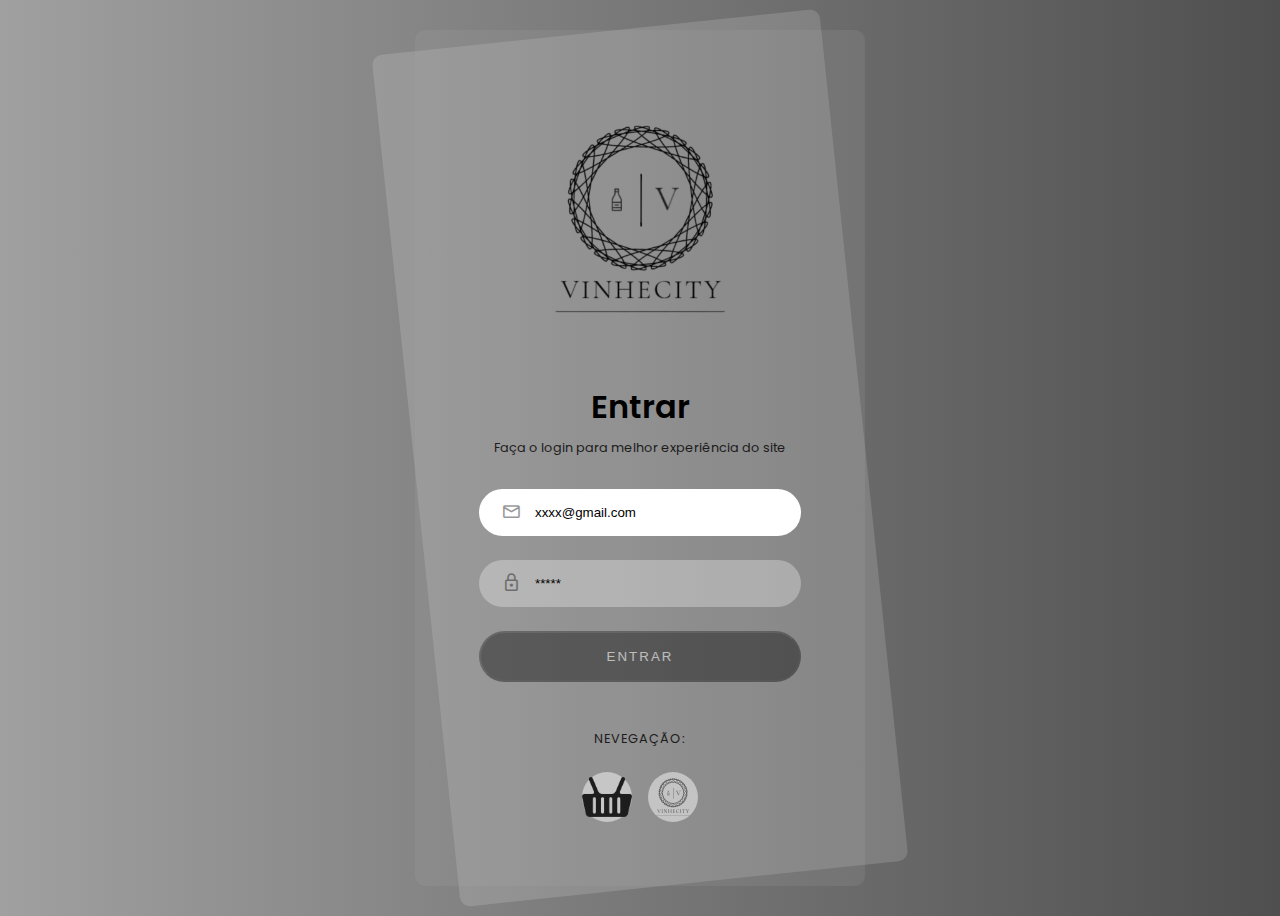
==== contato.html @ a61a2398 "contato finalizado" ====
<!DOCTYPE html>
<html lang="pt-br">

<head>
    <meta charset="UTF-8">
    <meta http-equiv="X-UA-Compatible" content="IE=edge">
    <meta name="viewport" content="width=device-width, initial-scale=1.0">
    <link rel="stylesheet" href="/ctt.css"/>
    <link rel="stylesheet" href="https://fonts.googleapis.com/css2?family=Material+Symbols+Rounded:opsz,wght,FILL,GRAD@48,600,0,0" />
    <title>Página de login</title>
</head>
<body>

    <div class="login-card-container">
        <div class="login-card">
            <div class="login-card-logo">
                <img src="/Imagens/logooo.jpg" alt="logo">
            </div>
            <div class="login-card-header">
                <h1>Entrar</h1>
                <div>Faça o login para melhor experiência do site</div>
            </div>
            <form class="login-card-form">
                <div class="form-item">
                    <span class="form-item-icon material-symbols-rounded">mail</span>
                    <input type="text" placeholder="xxxx@gmail.com" id="emailForm" 
                    onchange="validateFields()" autofocus required>
                </div>
                <div class="form-item">
                    <span class="form-item-icon material-symbols-rounded">lock</span>
                    <input type="password" placeholder="*****" id="passwordForm"
                     onchange="validateFields()" required>
                </div>
                <button type="button" id="entrar" disabled="true" onclick="home()">Entrar</button>
            </form>

        <div class="login-card-social">
            <div>Nevegação:</div>
            <div class="login-card-social-btns">
                <a href="./Páginas/produtos.html">
                    <img src="./Imagens/cesta-removebg-preview.png" alt="produtos">
                </a>
                <a href="./Páginas/Sobrenos.html">
                    <img src="./Imagens/logooo.jpg" alt="sobre nós">
                </a>
            </div>
        </div>
    </div>
    <script src="/contato.js"></script>
</body>

</html>
---- ctt.css ----
@import url("reset.css");

@import url('https://fonts.googleapis.com/css2?family=Poppins:wght@400;600&display=swap');


body {
    font-family: 'Poppins', sans-serif;
    min-height: 100vh;
    background: linear-gradient(to right, rgb(160, 160, 160),rgb(80, 79, 79));
    display: flex;
    justify-content: center;
    align-items: center;
}


.login-card {
    width: 450px;
    background: rgba(175, 175, 175, .15);
    padding: 4rem;
    border-radius: 10px;
    position: relative;
}

.login-card::before {
    content: '';
    position: absolute;
    inset: 0;
    background: rgba(255, 255, 255, .15);
    transform: rotate(-6deg);
    border-radius: 10px;
    z-index: -1;
}

.login-card-logo {
    margin-bottom: 2rem;
}

.login-card-logo img {
    width: 250px;
}

.login-card-logo,
.login-card-header,
.login-card-footer {
    text-align: center;
}

.login-card a {
    text-decoration: none;
    color: #35339a;
}

.login-card a:hover {
    text-decoration: underline;
}

.login-card-header {
    margin-bottom: 2rem;
}

.login-card-header h1 {
    font-size: 2rem;
    font-weight: 600;
    margin-bottom: .5rem;
}

.login-card-header h1+div {
    font-size: calc(1rem * .8);
    opacity: .8;
}

.login-card-form {
    display: flex;
    flex-direction: column;
    gap: 1.5rem;
}

.login-card-form .form-item {
    position: relative;
}

.login-card-form .form-item .form-item-icon {
    position: absolute;
    top: .82rem;
    left: 1.4rem;
    font-size: 1.3rem;
    opacity: .4;
}

.login-card-form .checkbox {
    display: flex;
    align-items: center;
    gap: 7px;
}

.login-card-form .form-item-other {
    display: flex;
    align-items: center;
    justify-content: space-between;
    font-size: calc(1rem * .8);
    margin-bottom: .5rem;
}



.login-card-footer {
    margin-top: 1.5rem;
    font-size: calc(1rem * .8);
}


.login-card input[type="text"],
.login-card input[type="password"],
.login-card input[type="email"] {
    border: none;
    outline: none;
    background: rgba(255, 255, 255, .3);
    padding: 1rem 1.5rem;
    padding-left: calc(1rem * 3.5);
    border-radius: 100px;
    width: 100%;
    transition: background .5s;
}

.login-card input:focus {
    background: white;
}

.login-card input[type="checkbox"] {
    width: 16px;
    height: 16px;
    accent-color: black;
}

.login-card button {
    background: black;
    color: white;
    padding: 1rem;
    border-radius: 100px;
    text-align: center;
    text-transform: uppercase;
    letter-spacing: 2px;
    transition: background .5s;
}

.login-card button:hover {
    background-color: rgba(0, 0, 0, 0.85);
    cursor: pointer;
}
.login-card button:disabled{
    opacity: 0.4;
}

.login-card-social {
    display: flex;
    flex-direction: column;
    gap: 1.5rem;
    text-align: center;
    margin-top: 3rem;
}

.login-card-social>div {
    opacity: .8;
    text-transform: uppercase;
    letter-spacing: 1px;
    font-size: calc(1rem * .8);
}

.login-card-social-btns {
    display: flex;
    align-items: center;
    justify-content: center;
    gap: 1rem;
}

.login-card-social-btns a {
    display: flex;
    align-items: center;
    justify-content: center;
    color: black;
    width: 50px;
    height: 50px;
    background-color: rgba(255, 255, 255, .6);
    border-radius: 100px;
    transition: all .5s;
}

.login-card-social-btns a:hover {
    background-color: white;
    transform: scale(1.1);
}


@media (max-width: 768px) {

    body {
        padding: 2rem 0;
    }

    .login-card {
        width: 280px;
        padding: 2rem;
    }

}
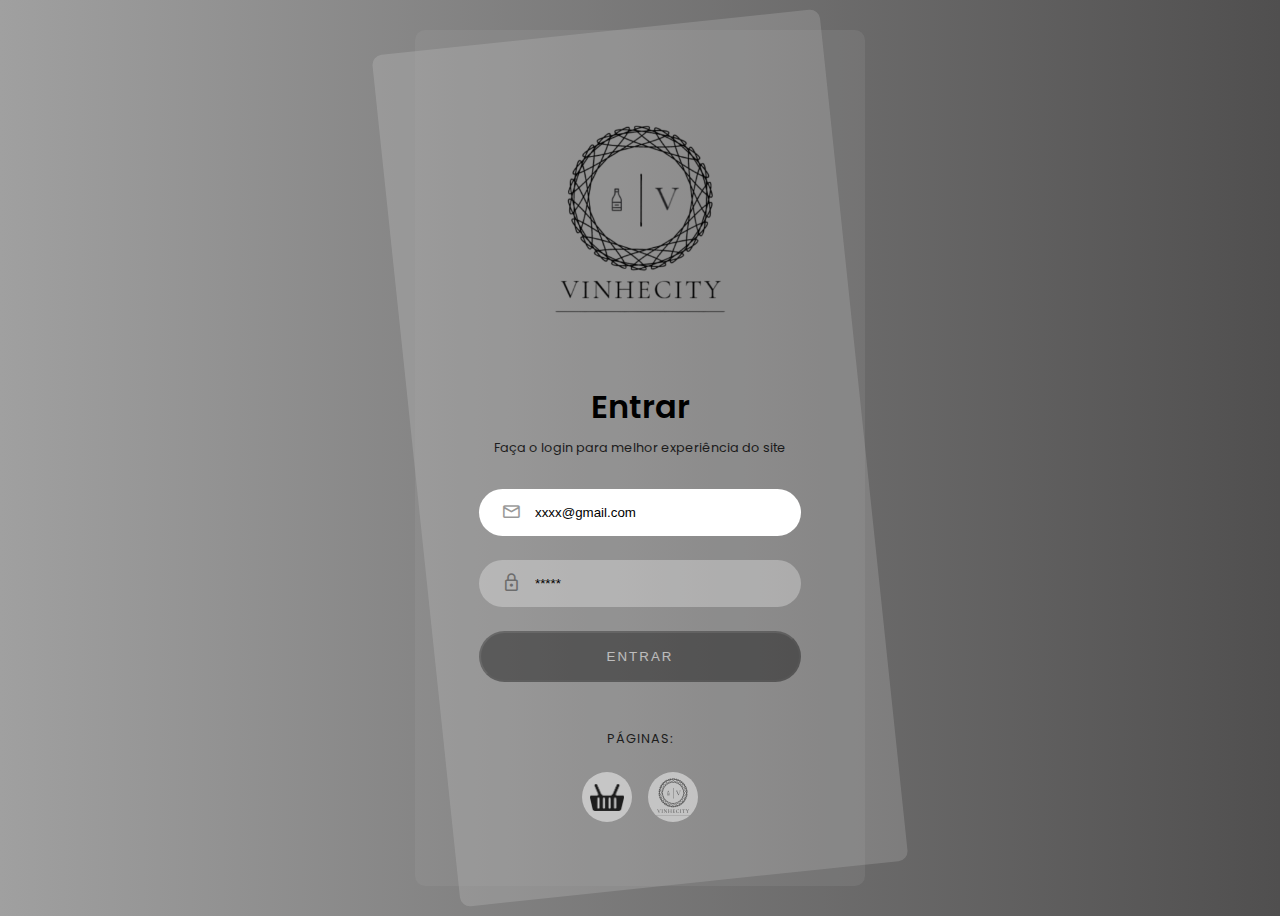
==== commit d362bb04: "arrumando erros" ====
--- a/contato.html
+++ b/contato.html
@@ -35,10 +35,10 @@
             </form>
 
         <div class="login-card-social">
-            <div>Nevegação:</div>
+            <div>Páginas:</div>
             <div class="login-card-social-btns">
                 <a href="./Páginas/produtos.html">
-                    <img src="./Imagens/cesta-removebg-preview.png" alt="produtos">
+                    <img src="./Imagens/cesta-removebg-preview.png" width="auto" height="27px" alt="produtos">
                 </a>
                 <a href="./Páginas/Sobrenos.html">
                     <img src="./Imagens/logooo.jpg" alt="sobre nós">
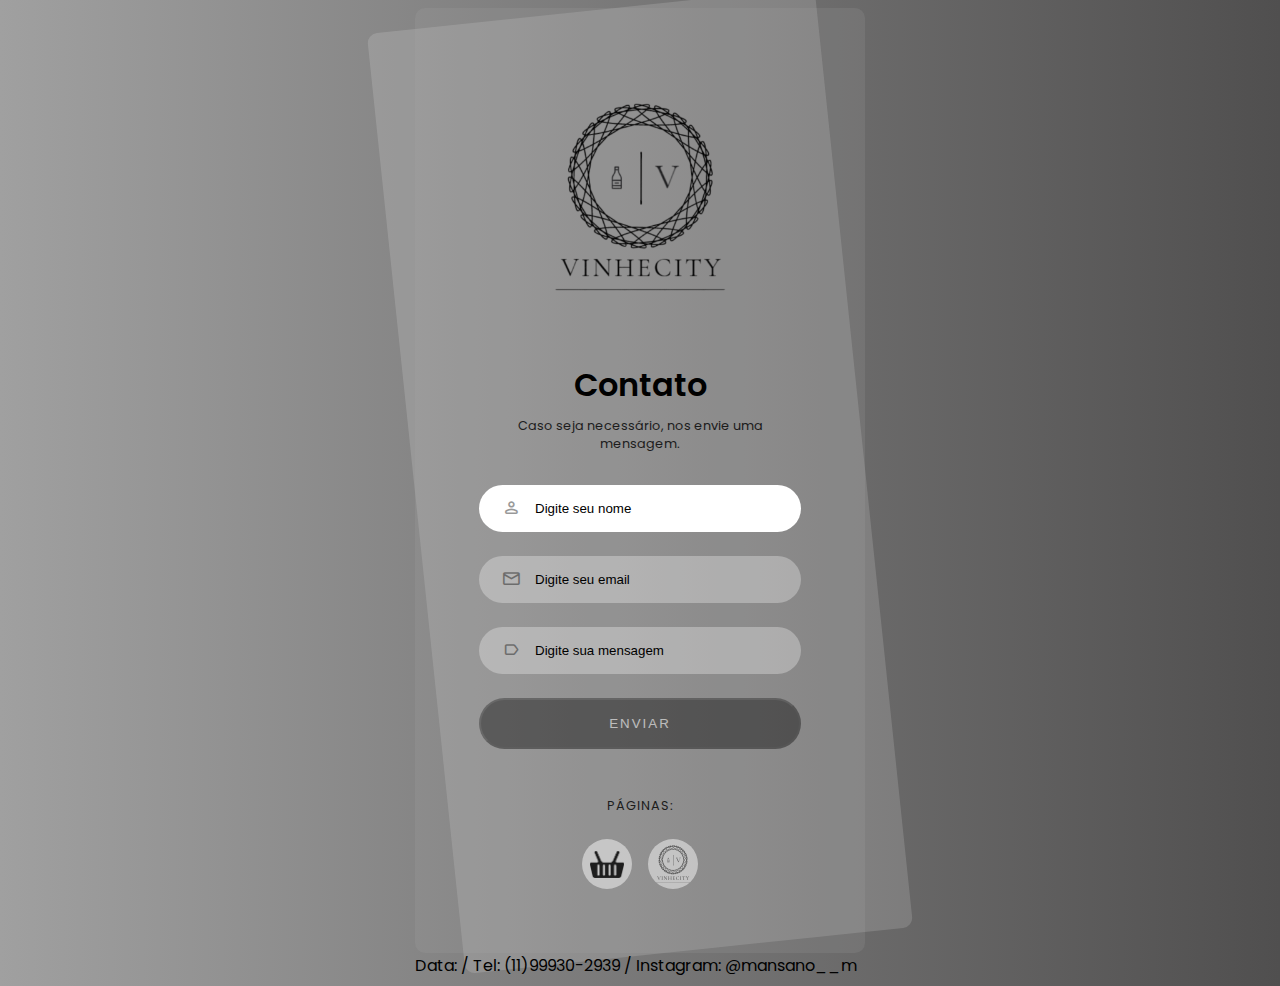
==== commit 6a349984: "Correção de erros" ====
--- a/contato.html
+++ b/contato.html
@@ -10,28 +10,32 @@
     <title>Página de login</title>
 </head>
 <body>
-
     <div class="login-card-container">
         <div class="login-card">
             <div class="login-card-logo">
                 <img src="/Imagens/logooo.jpg" alt="logo">
             </div>
             <div class="login-card-header">
-                <h1>Entrar</h1>
-                <div>Faça o login para melhor experiência do site</div>
+                <h1>Contato</h1>
+                <div>Caso seja necessário, nos envie uma mensagem.</div>
             </div>
             <form class="login-card-form">
                 <div class="form-item">
-                    <span class="form-item-icon material-symbols-rounded">mail</span>
-                    <input type="text" placeholder="xxxx@gmail.com" id="emailForm" 
+                    <span class="form-item-icon material-symbols-rounded">Person</span>
+                    <input type="text" placeholder="Digite seu nome" id="nameForm" 
                     onchange="validateFields()" autofocus required>
                 </div>
                 <div class="form-item">
-                    <span class="form-item-icon material-symbols-rounded">lock</span>
-                    <input type="password" placeholder="*****" id="passwordForm"
-                     onchange="validateFields()" required>
+                    <span class="form-item-icon material-symbols-rounded">mail</span>
+                    <input type="text" placeholder="Digite seu email" id="emailForm" 
+                    onchange="validateFields()" autofocus required>
                 </div>
-                <button type="button" id="entrar" disabled="true" onclick="home()">Entrar</button>
+                <div class="form-item">
+                    <span class="form-item-icon material-symbols-rounded">Label</span>
+                    <input type="text" placeholder="Digite sua mensagem" id="msgForm" 
+                    onchange="validateFields()" autofocus required>
+                </div>
+                <button type="button" id="entrar" disabled="true" onclick="mensagemEnviada()">Enviar</button>
             </form>
 
         <div class="login-card-social">
@@ -46,7 +50,13 @@
             </div>
         </div>
     </div>
-    <script src="/contato.js"></script>
+    <footer>
+        Data: <script>document.write(dataAtual)</script> /
+        Tel: (11)99930-2939 /
+        Instagram: @mansano__m
+    </footer>
+    <script src="/script.js"></script>
+
 </body>
 
 </html>--- a/ctt.css
+++ b/ctt.css
@@ -110,8 +110,8 @@
 
 
 .login-card input[type="text"],
-.login-card input[type="password"],
-.login-card input[type="email"] {
+.login-card input[type="email"],
+.login-card input[type="text"] {
     border: none;
     outline: none;
     background: rgba(255, 255, 255, .3);
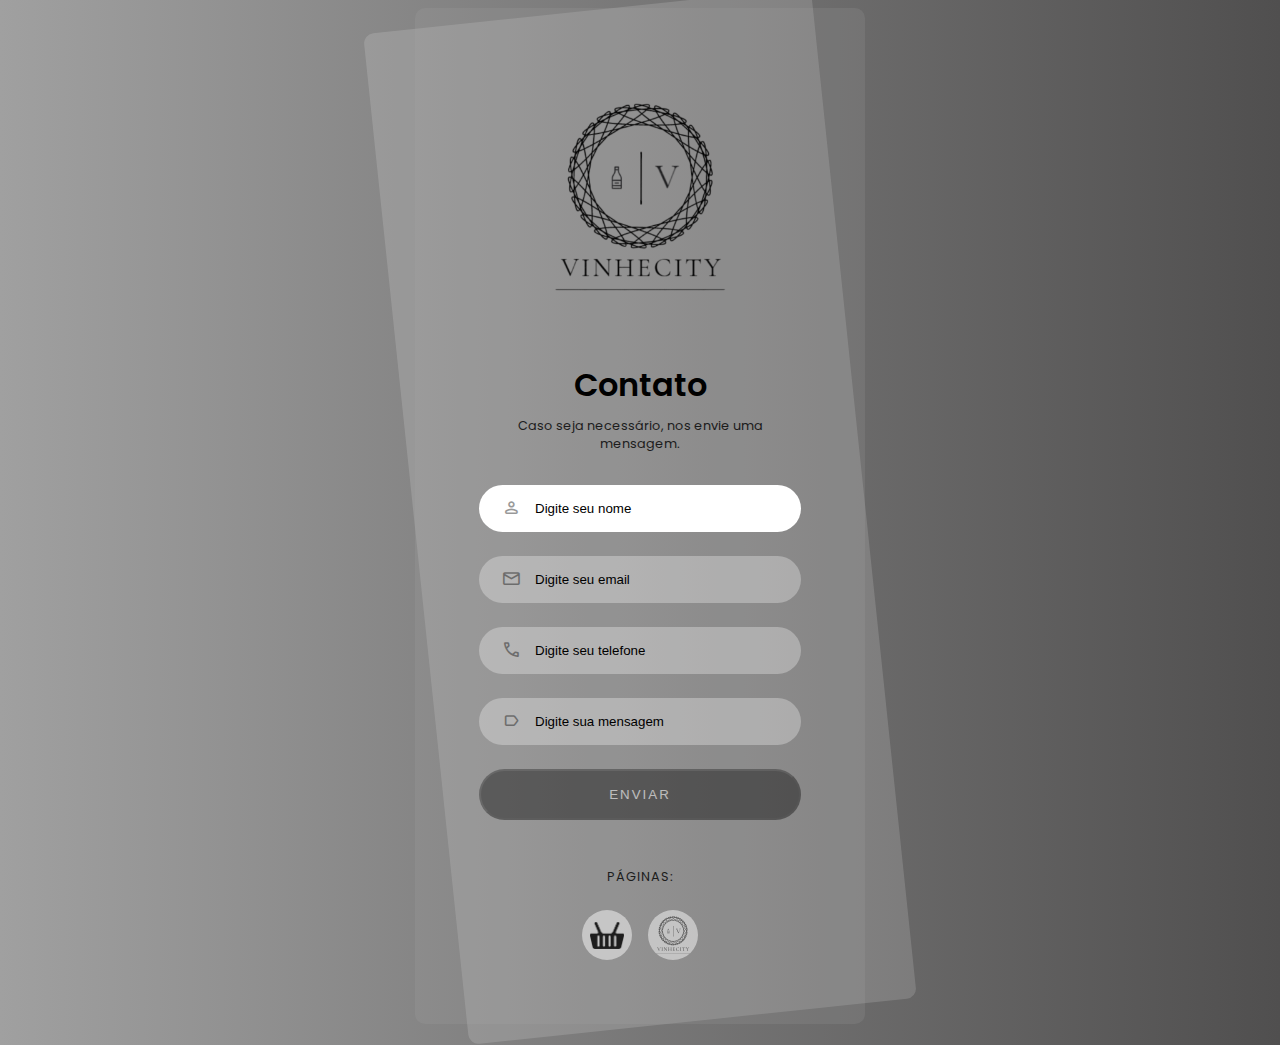
==== commit e9b55407: "Ultimo commit" ====
--- a/contato.html
+++ b/contato.html
@@ -31,6 +31,11 @@
                     onchange="validateFields()" autofocus required>
                 </div>
                 <div class="form-item">
+                    <span class="form-item-icon material-symbols-rounded">Phone</span>
+                    <input type="text" placeholder="Digite seu telefone" id="foneForm" 
+                    onchange="validateFields()" autofocus required>
+                </div>
+                <div class="form-item">
                     <span class="form-item-icon material-symbols-rounded">Label</span>
                     <input type="text" placeholder="Digite sua mensagem" id="msgForm" 
                     onchange="validateFields()" autofocus required>
@@ -50,11 +55,6 @@
             </div>
         </div>
     </div>
-    <footer>
-        Data: <script>document.write(dataAtual)</script> /
-        Tel: (11)99930-2939 /
-        Instagram: @mansano__m
-    </footer>
     <script src="/script.js"></script>
 
 </body>
